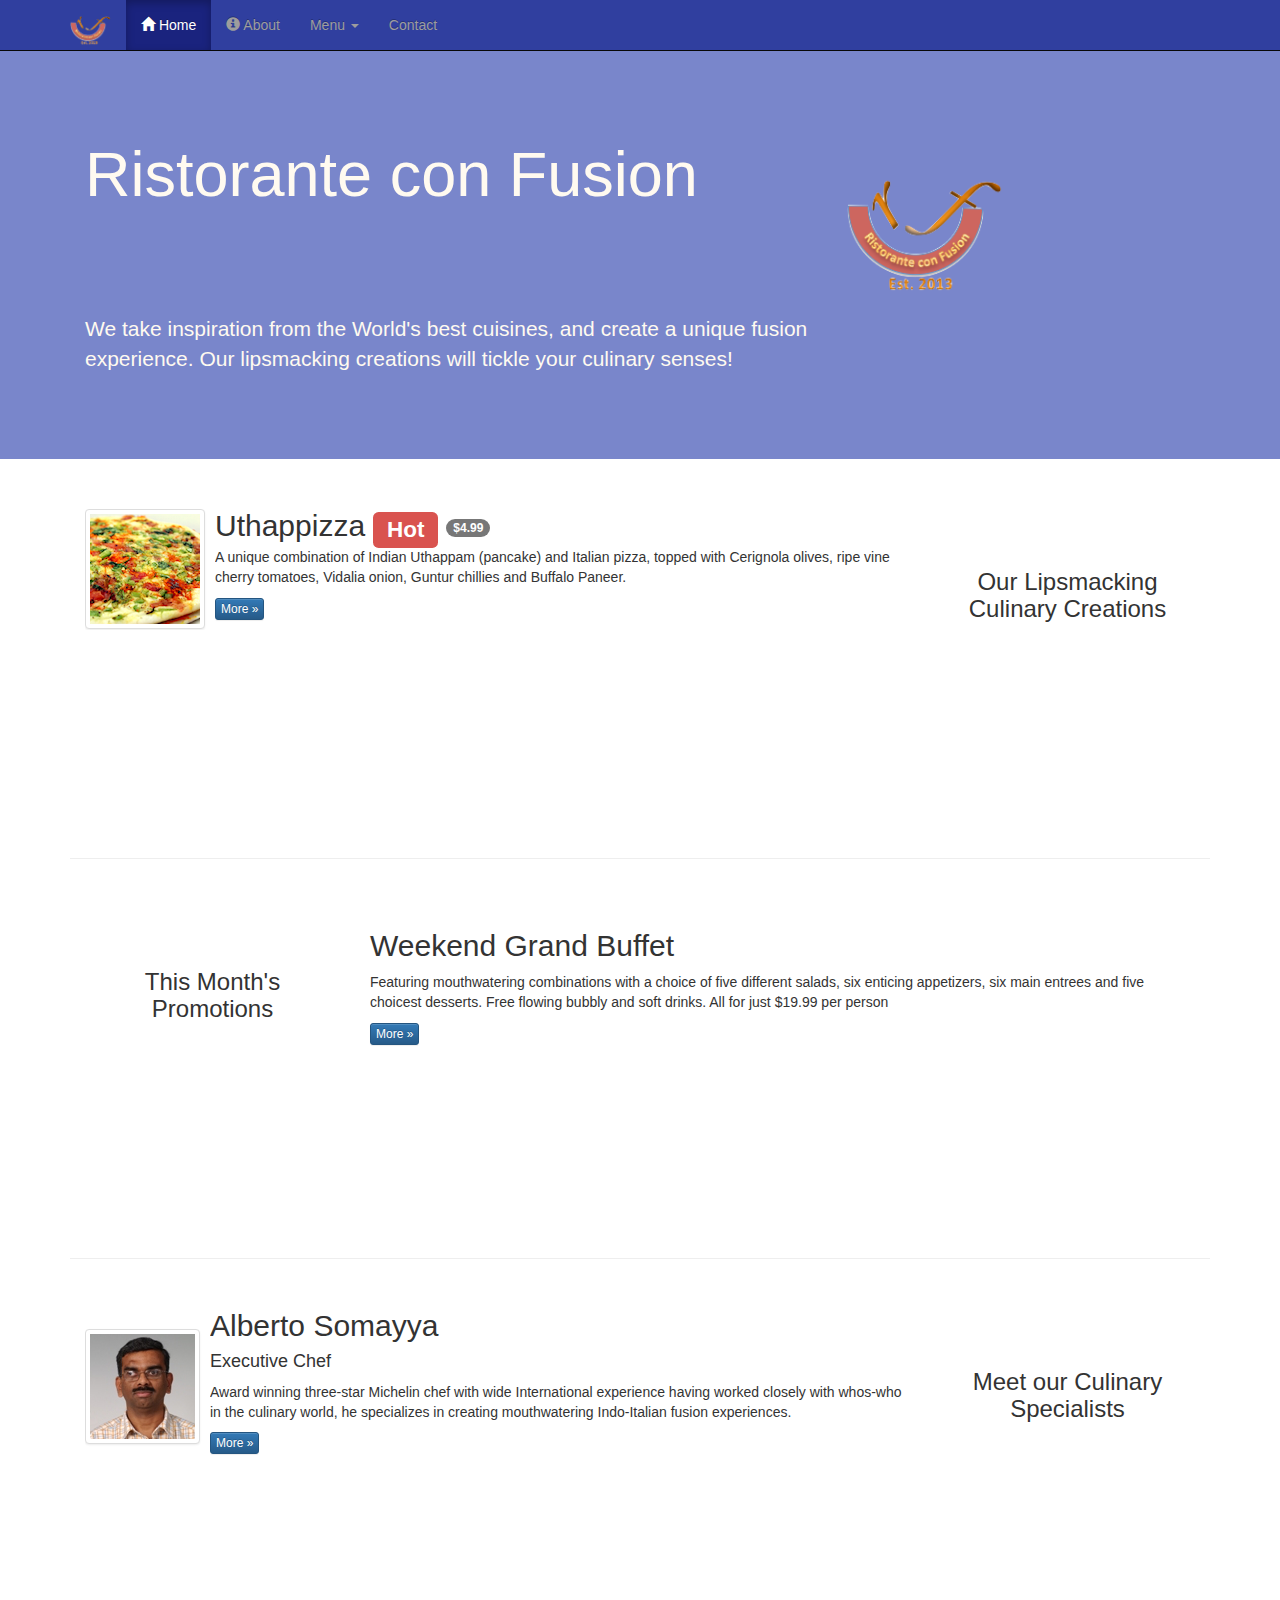
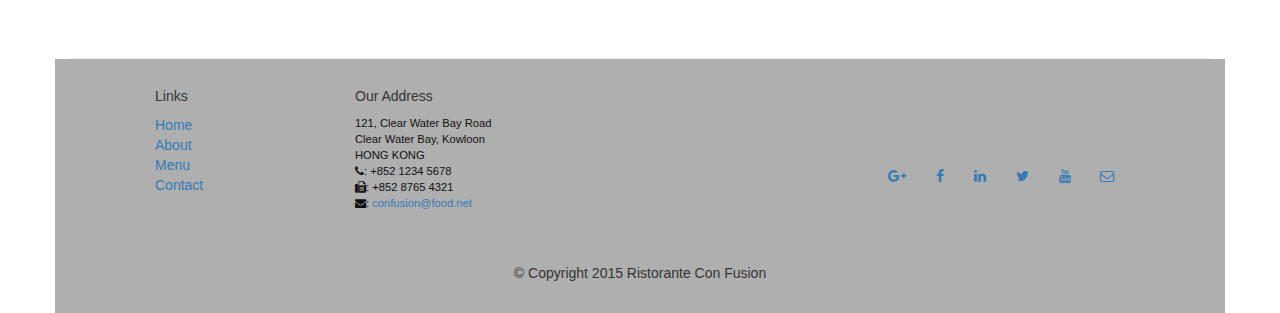
==== index.html @ f201716b "first" ====
<!DOCTYPE html>
<html lang="en">

<head>
    <meta charset="utf-8">
    <meta http-equiv="X-UA-Compatible" content="IE=edge">
    <meta name="viewport" content="width=device-width, initial-scale=1">
    
    <title>Ristorante Con Fusion</title>
    
    <!-- Bootstrap -->
    <link href="css/bootstrap.min.css" rel="stylesheet">
    <link href="css/bootstrap-theme.min.css" rel="stylesheet">
    <link href="css/font-awesome.min.css" rel="stylesheet">
    <link href="css/bootstrap-social.css" rel="stylesheet">
    <link href="css/mystyles.css" rel="stylesheet">
    <!-- HTML5 shim and Respond.js for IE8 support of HTML5 elements and media queries -->
    <!-- WARNING: Respond.js doesn't work if you view the page via file:// -->
    <!--[if lt IE 9]>
      <script src="https://oss.maxcdn.com/html5shiv/3.7.2/html5shiv.min.js"></script>
      <script src="https://oss.maxcdn.com/respond/1.4.2/respond.min.js"></script>
    <![endif]-->
</head>

<body>
    
    <nav class="navbar navbar-inverse navbar-fixed-top" role="navigation">
        <div class="container">
            <div class="navbar-header">
                    <button type="button" class="navbar-toggle collapsed" data-toggle="collapse" data-target="#navbar" aria-expanded="false" aria-controls="navbar">
                        <span class="sr-only">Toggle navigation</span>
                        <span class="icon-bar"></span>
                        <span class="icon-bar"></span>
                        <span class="icon-bar"></span>
                    </button>
                    <a class="navbar-brand" href="index.html"><img src="img/logo.png" height=30 width=41></a>
                </div>
            <div id="navbar" class="navbar-collapse collapse">
            <ul class="nav navbar-nav">
                <li class="active"><a href="index.html"><span class="glyphicon glyphicon-home"
                         aria-hidden="true"></span> Home</a></li>
                <li><a href="aboutus.html"><span class="glyphicon glyphicon-info-sign"
                                                 aria-hidden="true"></span> About</a></li>
                <li class="dropdown">
                        <a href="#" class="dropdown-toggle" data-toggle="dropdown"
                         role="button" aria-haspopup="true" aria-expanded="false">
                         Menu <span class="caret"></span></a>
                        <ul class="dropdown-menu">
                            <li><a href="#">Appetizers</a></li>
                            <li><a href="#">Main Courses</a></li>
                            <li><a href="#">Desserts</a></li>
                            <li><a href="#">Drinks</a></li>
                            <li role="separator" class="divider"></li>
                            <li class="dropdown-header">Specials</li>
                            <li><a href="#">Lunch Buffet</a></li>
                            <li><a href="#">Weekend Brunch</a></li>
                        </ul>
                     </li>
                <li><a href="contactus.html">Contact</a></li>
            </ul>
            </div>
        </div>
    </nav>
    
    
    <header class="jumbotron">
        <div class="container">
            <div class="row row-header">
                <div class="col-xs-12 col-sm-8">
                    <h1>Ristorante con Fusion</h1>
                    <p style="padding:40px;"></p>
                    <p>We take inspiration from the World's best cuisines, and create a unique fusion experience. Our lipsmacking creations will tickle your culinary senses!</p>
                </div>
                <div class="col-xs-12 col-sm-2">
                    <p style="padding:20px;"></p>
                    <img src="img/logo.png" class="img-responsive">
                </div>
            </div>
        </div>
    </header>

    <div class="container">
        <div class="row row-content">
            <div class="col-xs-12 col-sm-3 col-sm-push-9">
                <p style="padding:20px;"></p>
                <h3 align=center>Our Lipsmacking Culinary Creations</h3>
            </div>
            <div class="col-xs-12 col-sm-9 col-sm-pull-3">
                
                <div class="media">
                    <div class="media-left media-middle">
                        <a href="#">
                        <img class="media-object img-thumbnail"
                         src="img/uthappizza.png" alt="Uthappizza">
                        </a>
                    </div>
                    <div class="media-body">
                        <h2 class="media-heading">Uthappizza <span class="label label-danger">Hot</span> <span class="badge">$4.99</span></h2>
                        <p>A unique combination of Indian Uthappam (pancake) and
                          Italian pizza, topped with Cerignola olives, ripe vine
                          cherry tomatoes, Vidalia onion, Guntur chillies and
                          Buffalo Paneer.</p>
                        <p><a class="btn btn-primary btn-xs" href="#">More &raquo;</a></p>
                    </div>
                </div>
            </div>
        </div>

        <div class="row row-content">
            <div class="col-xs-12 col-sm-3">
                <p style="padding:20px;"></p>
                <h3 align=center>This Month's Promotions</h3>
            </div>
            <div class="col-xs-12 col-sm-9">
                <h2>Weekend Grand Buffet</h2>
                <p>Featuring mouthwatering combinations with a choice of five different salads, six enticing appetizers, six main entrees and five choicest desserts. Free flowing bubbly and soft drinks. All for just $19.99 per person </p>
                <p><a class="btn btn-primary btn-xs" href="#">More &raquo;</a></p>
            </div>
        </div>

        <div class="row row-content">
            <div class="col-xs-12 col-sm-3 col-sm-push-9">
                <p style="padding:20px;"></p>
                <h3 align=center>Meet our Culinary Specialists</h3>
            </div>
            <div class="col-xs-12 col-sm-9 col-sm-pull-3">
                <div class="media">
                    <div class="media-left media-middle">
                        <a href="#">
                        <img class="media-object img-thumbnail"
                         src="img/alberto.png" alt="Alberto Somayya">
                        </a>
                    </div>
                    <div class="media-body">
                        <h2 class="media-heading">Alberto Somayya</h2>
                        <h4>Executive Chef</h4>
                        <p>Award winning three-star Michelin chef with wide
                         International experience having worked closely with
                         whos-who in the culinary world, he specializes in
                          creating mouthwatering Indo-Italian fusion experiences.
                         </p>
                        <p><a class="btn btn-primary btn-xs" href="#">More &raquo;</a></p>
                    </div>
                </div>
            </div>
        </div>
    </div>

    <footer>
        <div class="container row-footer">
            <div class="row">             
                <div class="col-xs-5 col-xs-offset-1 col-sm-2 col-sm-offset-1">
                    <h5>Links</h5>
                    <ul class="list-unstyled">
                        <li><a href="#">Home</a></li>
                        <li><a href="aboutus.html">About</a></li>
                        <li><a href="#">Menu</a></li>
                        <li><a href="contactus.html">Contact</a></li>
                    </ul>
                </div>
                <div class="col-xs-6 col-sm-5">
                    <h5>Our Address</h5>
                    <address>
		              121, Clear Water Bay Road<br>
		              Clear Water Bay, Kowloon<br>
		              HONG KONG<br>
		              <i class="fa fa-phone"></i>: +852 1234 5678<br>
		          <i class="fa fa-fax"></i>: +852 8765 4321<br>
		          <i class="fa fa-envelope"></i>: 
                                 <a href="mailto:confusion@food.net">confusion@food.net</a>
		           </address>
                </div>
                <div class="col-xs-12 col-sm-4">
                    <div style="padding: 40px 10px;">
                        <div class="nav navbar-nav" style="padding: 40px 10px;">
                        <a class="btn btn-social-icon btn-google-plus" href="http://google.com/+"><i class="fa fa-google-plus"></i></a>
                        <a class="btn btn-social-icon btn-facebook" href="http://www.facebook.com/profile.php?id="><i class="fa fa-facebook"></i></a>
                        <a class="btn btn-social-icon btn-linkedin" href="http://www.linkedin.com/in/"><i class="fa fa-linkedin"></i></a>
                        <a class="btn btn-social-icon btn-twitter" href="http://twitter.com/"><i class="fa fa-twitter"></i></a>
                        <a class="btn btn-social-icon btn-youtube" href="http://youtube.com/"><i class="fa fa-youtube"></i></a>
                        <a class="btn btn-social-icon" href="mailto:"><i class="fa fa-envelope-o"></i></a>
                    </div>
                    </div>
                </div>
                <div class="col-xs-12">
                    <p style="padding:10px;"></p>
                    <p align=center>© Copyright 2015 Ristorante Con Fusion</p>
                </div>
            </div>
        </div>
    </footer>

     <!-- jQuery (necessary for Bootstrap's JavaScript plugins) -->
    <script src="https://ajax.googleapis.com/ajax/libs/jquery/1.11.3/jquery.min.js"></script>
    <!-- Include all compiled plugins (below), or include individual files as needed -->
    <script src="js/bootstrap.min.js"></script>
</body>

</html>
---- css/mystyles.css ----
.row-header{
    margin:0px auto;
    padding:0px auto;
}

.row-content {
    margin:0px auto;
    padding: 50px 0px 50px 0px;
    border-bottom: 1px ridge;
    min-height:400px;
}

.row-footer{
    background-color: #AfAfAf;
    margin:0px auto;
    padding: 20px 0px 20px 0px;
}

.jumbotron {
    padding:70px 30px 70px 30px;
    margin:0px auto;
    background: #7986CB ;
    color:floralwhite;
}

address{
    font-size:80%;
    margin:0px;
    color:#0f0f0f;
}


body{
    padding:50px 0px 0px 0px;
    z-index:0;
}

.navbar-inverse {
     background: #303F9F;
}

.navbar-inverse .navbar-nav > .active > a,
.navbar-inverse .navbar-nav > .active > a:hover,
.navbar-inverse .navbar-nav > .active > a:focus {
    color: #fff;
    background: #1A237E;
}

.navbar-inverse .navbar-nav > .open > a,
 .navbar-inverse .navbar-nav > .open > a:hover,
 .navbar-inverse .navbar-nav > .open > a:focus {
    color: #fff;
    background: #1A237E;
}

.navbar-inverse .navbar-nav .open .dropdown-menu> li> a,
.navbar-inverse .navbar-nav .open .dropdown-menu {
    background-color: #303F9F;
    color:#eeeeee;
}

.navbar-inverse .navbar-nav .open .dropdown-menu> li> a:hover {
    color:#000000;
}
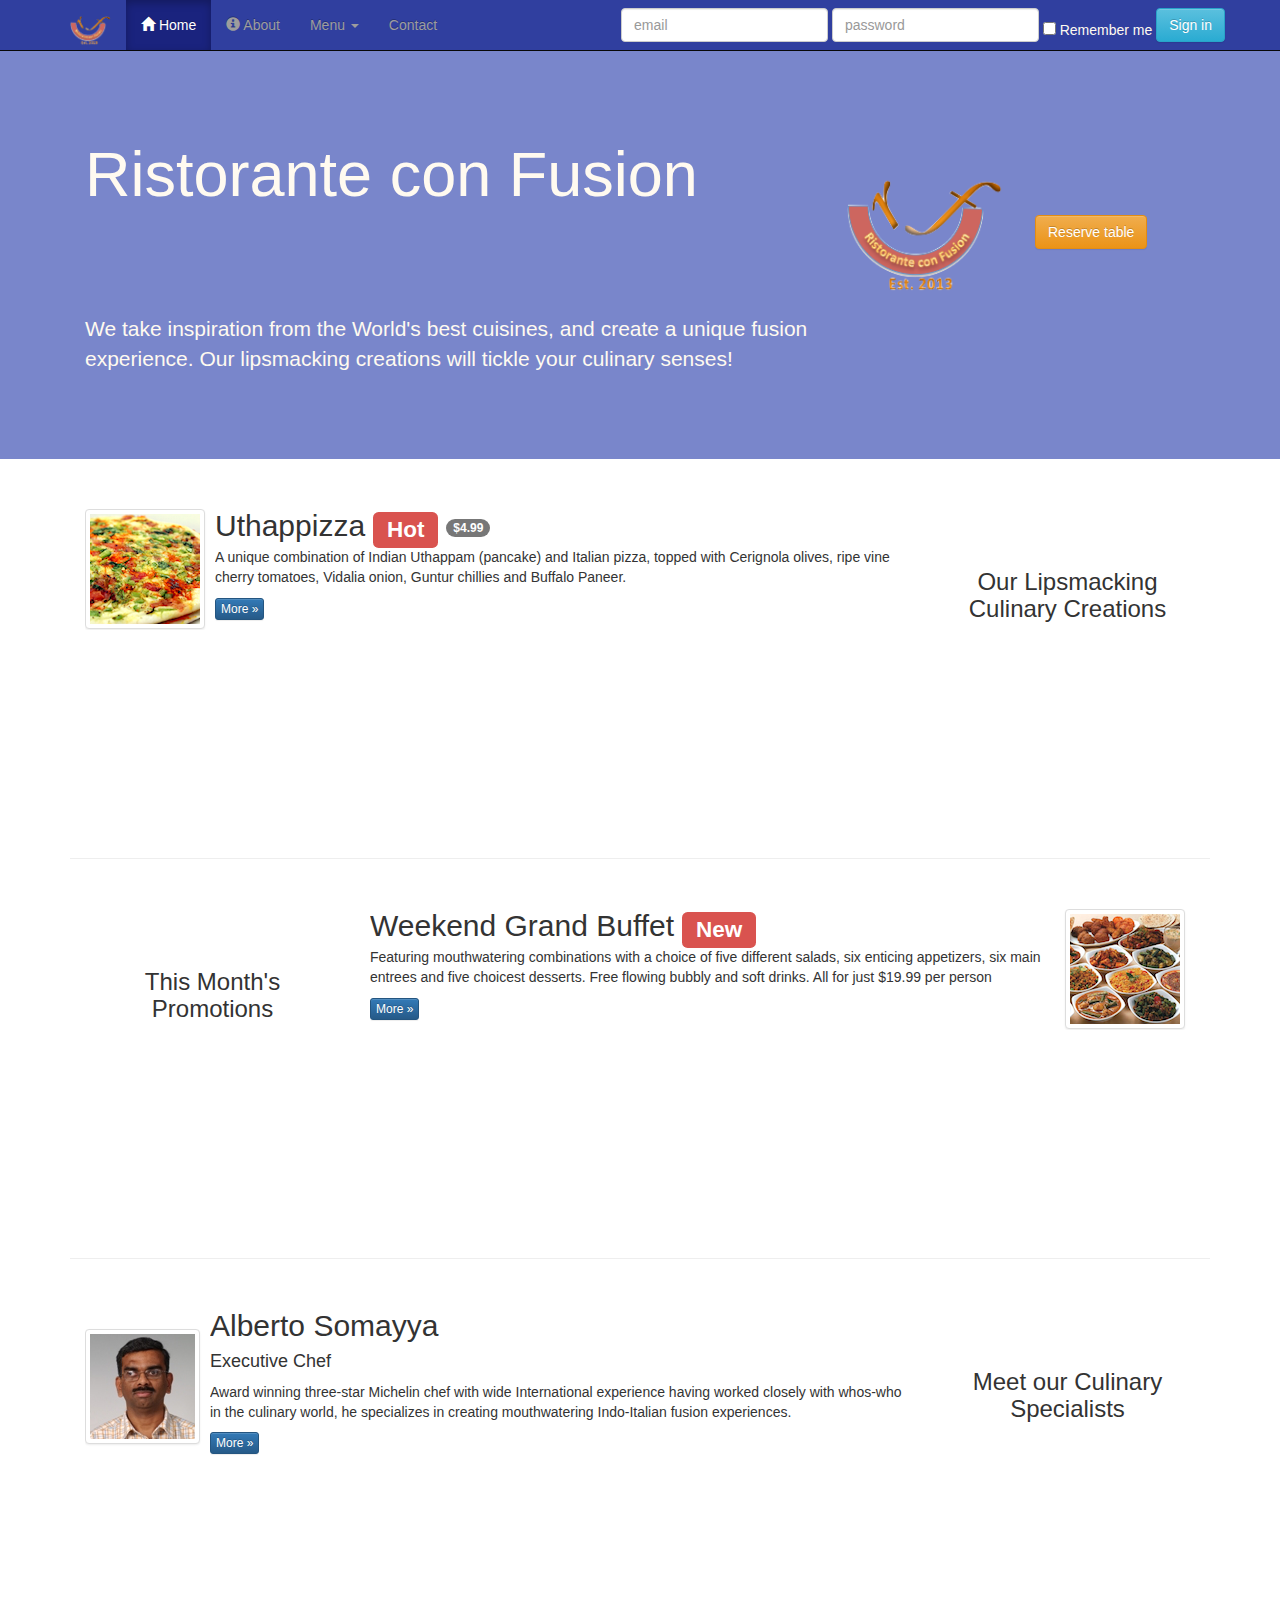
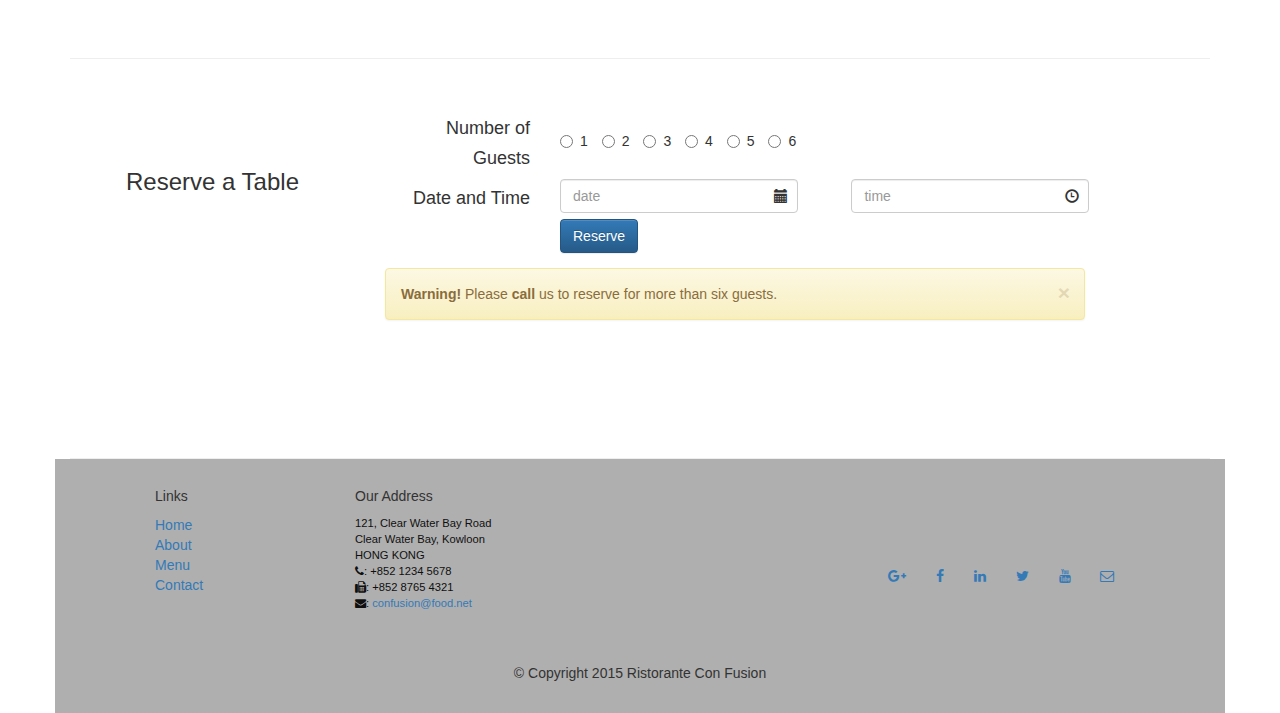
==== commit 36d6d7fd: "Week 2" ====
--- a/index.html
+++ b/index.html
@@ -36,28 +36,40 @@
                     <a class="navbar-brand" href="index.html"><img src="img/logo.png" height=30 width=41></a>
                 </div>
             <div id="navbar" class="navbar-collapse collapse">
-            <ul class="nav navbar-nav">
-                <li class="active"><a href="index.html"><span class="glyphicon glyphicon-home"
-                         aria-hidden="true"></span> Home</a></li>
-                <li><a href="aboutus.html"><span class="glyphicon glyphicon-info-sign"
-                                                 aria-hidden="true"></span> About</a></li>
-                <li class="dropdown">
-                        <a href="#" class="dropdown-toggle" data-toggle="dropdown"
-                         role="button" aria-haspopup="true" aria-expanded="false">
-                         Menu <span class="caret"></span></a>
-                        <ul class="dropdown-menu">
-                            <li><a href="#">Appetizers</a></li>
-                            <li><a href="#">Main Courses</a></li>
-                            <li><a href="#">Desserts</a></li>
-                            <li><a href="#">Drinks</a></li>
-                            <li role="separator" class="divider"></li>
-                            <li class="dropdown-header">Specials</li>
-                            <li><a href="#">Lunch Buffet</a></li>
-                            <li><a href="#">Weekend Brunch</a></li>
-                        </ul>
-                     </li>
-                <li><a href="contactus.html">Contact</a></li>
-            </ul>
+                <ul class="nav navbar-nav">
+                    <li class="active"><a href="index.html"><span class="glyphicon glyphicon-home"
+                             aria-hidden="true"></span> Home</a></li>
+                    <li><a href="aboutus.html"><span class="glyphicon glyphicon-info-sign"
+                                                     aria-hidden="true"></span> About</a></li>
+                    <li class="dropdown">
+                            <a href="#" class="dropdown-toggle" data-toggle="dropdown"
+                             role="button" aria-haspopup="true" aria-expanded="false">
+                             Menu <span class="caret"></span></a>
+                            <ul class="dropdown-menu">
+                                <li><a href="#">Appetizers</a></li>
+                                <li><a href="#">Main Courses</a></li>
+                                <li><a href="#">Desserts</a></li>
+                                <li><a href="#">Drinks</a></li>
+                                <li role="separator" class="divider"></li>
+                                <li class="dropdown-header">Specials</li>
+                                <li><a href="#">Lunch Buffet</a></li>
+                                <li><a href="#">Weekend Brunch</a></li>
+                            </ul>
+                         </li>
+                    <li><a href="contactus.html">Contact</a></li>
+                </ul>
+                <form class="navbar-form navbar-right form-horizontal" role="login">
+                  <div class="form-group">
+                    <input type="text" class="form-control" placeholder="email" />
+                    <input type="text" class="form-control" placeholder="password" />
+                      <div class="checkbox">
+                        <label style="color:floralwhite"><input type="checkbox" value=""> Remember me</label>
+                        </div>
+
+                  <button type="submit" class="btn btn-info">Sign in</button>
+                        </div>
+                  
+                </form>    
             </div>
         </div>
     </nav>
@@ -74,6 +86,10 @@
                 <div class="col-xs-12 col-sm-2">
                     <p style="padding:20px;"></p>
                     <img src="img/logo.png" class="img-responsive">
+                </div>
+                <div class="col-xs-12 col-sm-2">
+                    <p style="padding:40px;"></p>
+                    <a href="#reserve_table" class="btn btn-warning" role="button">Reserve table</a>
                 </div>
             </div>
         </div>
@@ -112,11 +128,21 @@
                 <h3 align=center>This Month's Promotions</h3>
             </div>
             <div class="col-xs-12 col-sm-9">
-                <h2>Weekend Grand Buffet</h2>
+                <div class="media">
+                    
+                    <div class="media-body">
+                <h2 class="media-heading">Weekend Grand Buffet <span class="label label-danger">New</span></h2>
                 <p>Featuring mouthwatering combinations with a choice of five different salads, six enticing appetizers, six main entrees and five choicest desserts. Free flowing bubbly and soft drinks. All for just $19.99 per person </p>
                 <p><a class="btn btn-primary btn-xs" href="#">More &raquo;</a></p>
             </div>
-        </div>
+                    <div class="media-left media-middle">
+                        <a href="#">
+                        <img class="media-object img-thumbnail"
+                         src="img/buffet.png" alt="Buffet">
+                        </a>
+                    </div>
+        </div>
+            </div></div>
 
         <div class="row row-content">
             <div class="col-xs-12 col-sm-3 col-sm-push-9">
@@ -144,6 +170,61 @@
                 </div>
             </div>
         </div>
+        <div class="row row-content" id="reserve_table">
+            <div class="col-xs-12 col-sm-3">
+                <p style="padding:20px;"></p>
+                <h3 align=center>Reserve a Table</h3>
+            </div>
+            <div class="col-xs-12 col-sm-8">
+            <form class="form-inline" role="form">
+                <div class="row">
+                <div class="col-xs-6 col-sm-3 text-right">
+                    <h4>Number of</h4>
+                    <h4>Guests</h4>
+                </div>
+                <div class="col-xs-6 col-sm-9">
+                    <p style="padding:5px"></p>
+                    <label class="radio-inline"><input type="radio" name="optradio">1</label>
+                    <label class="radio-inline"><input type="radio" name="optradio">2</label>
+                    <label class="radio-inline"><input type="radio" name="optradio">3</label>
+                    <label class="radio-inline"><input type="radio" name="optradio">4</label>
+                    <label class="radio-inline"><input type="radio" name="optradio">5</label>
+                    <label class="radio-inline"><input type="radio" name="optradio">6</label>
+                </div>
+                </div>
+                <div class="row">
+                    <div class="col-xs-6 col-sm-3 text-right">
+                        <h4>Date and Time</h4>
+                    </div>
+                    <div class="col-xs-6 col-sm-9 form-group">
+                        <div class="form-group has-feedback">
+                            <input type="text" class="form-control" id="date" placeholder="date">
+                            <i class="glyphicon glyphicon-calendar form-control-feedback"></i>
+                        </div>
+                    
+                        <div class="form-group has-feedback" style="padding-left:50px">
+                            <input type="text" class="form-control" id="time" placeholder="time">
+                            <i class="glyphicon glyphicon-time form-control-feedback"></i>
+                        </div>
+                    </div>
+                </div>
+                <div class="row">
+                <div class="col-xs-6 col-sm-9 col-sm-push-3">
+                    <button type="submit" class="btn btn-primary">Reserve</button>
+                    </div>
+                </div>
+                
+                <div class="alert alert-warning alert-dismissible" role="alert" style="margin:15px">
+                    
+  <button type="button" class="close" data-dismiss="alert" aria-label="Close"><span aria-hidden="true">&times;</span></button>
+  <strong>Warning!</strong> Please <strong>call</strong> us to reserve for more than six guests.
+</div>
+            </form>
+                
+            </div>
+            
+        </div>
+        
     </div>
 
     <footer>
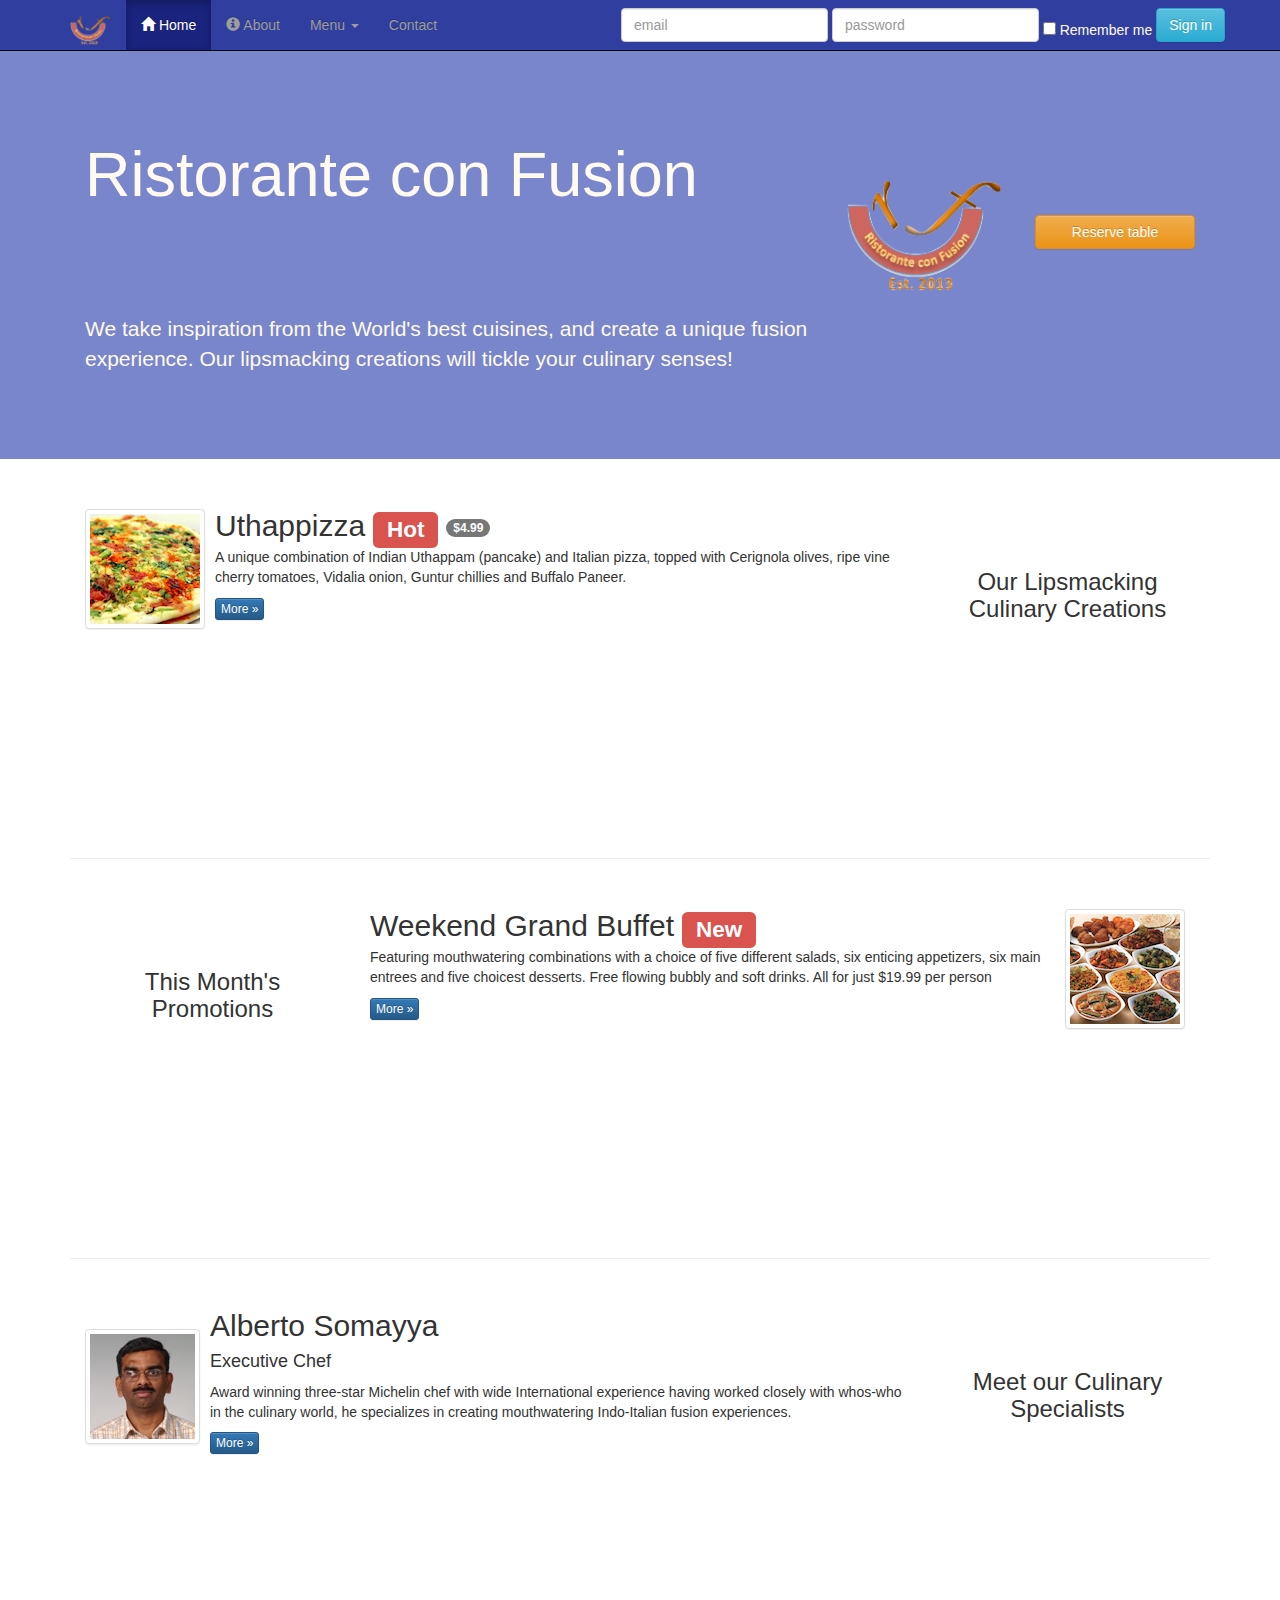
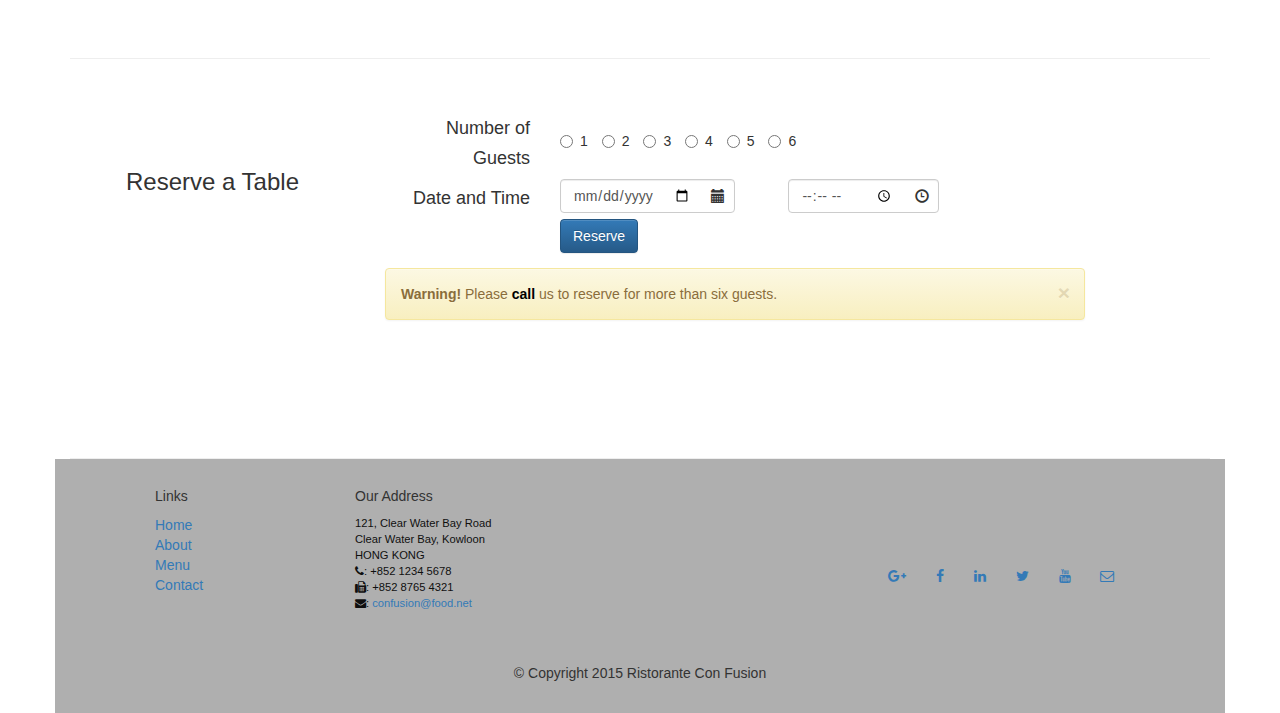
==== commit a780205c: "Fixed texboxes and link" ====
--- a/index.html
+++ b/index.html
@@ -89,7 +89,7 @@
                 </div>
                 <div class="col-xs-12 col-sm-2">
                     <p style="padding:40px;"></p>
-                    <a href="#reserve_table" class="btn btn-warning" role="button">Reserve table</a>
+                    <a href="#reserve_table" class="btn btn-warning  btn-block" role="button">Reserve table</a>
                 </div>
             </div>
         </div>
@@ -198,12 +198,12 @@
                     </div>
                     <div class="col-xs-6 col-sm-9 form-group">
                         <div class="form-group has-feedback">
-                            <input type="text" class="form-control" id="date" placeholder="date">
+                            <input type="date" class="form-control" id="date" placeholder="date">
                             <i class="glyphicon glyphicon-calendar form-control-feedback"></i>
                         </div>
                     
                         <div class="form-group has-feedback" style="padding-left:50px">
-                            <input type="text" class="form-control" id="time" placeholder="time">
+                            <input type="time" class="form-control" id="time" placeholder="time">
                             <i class="glyphicon glyphicon-time form-control-feedback"></i>
                         </div>
                     </div>
@@ -217,7 +217,7 @@
                 <div class="alert alert-warning alert-dismissible" role="alert" style="margin:15px">
                     
   <button type="button" class="close" data-dismiss="alert" aria-label="Close"><span aria-hidden="true">&times;</span></button>
-  <strong>Warning!</strong> Please <strong>call</strong> us to reserve for more than six guests.
+  <strong>Warning!</strong> Please <a href="tel:85212345678" style="color:black"><strong>call</strong></a> us to reserve for more than six guests.
 </div>
             </form>
                 
@@ -245,7 +245,7 @@
 		              121, Clear Water Bay Road<br>
 		              Clear Water Bay, Kowloon<br>
 		              HONG KONG<br>
-		              <i class="fa fa-phone"></i>: +852 1234 5678<br>
+		              <i id="phone" class="fa fa-phone"></i>: +852 1234 5678<br>
 		          <i class="fa fa-fax"></i>: +852 8765 4321<br>
 		          <i class="fa fa-envelope"></i>: 
                                  <a href="mailto:confusion@food.net">confusion@food.net</a>
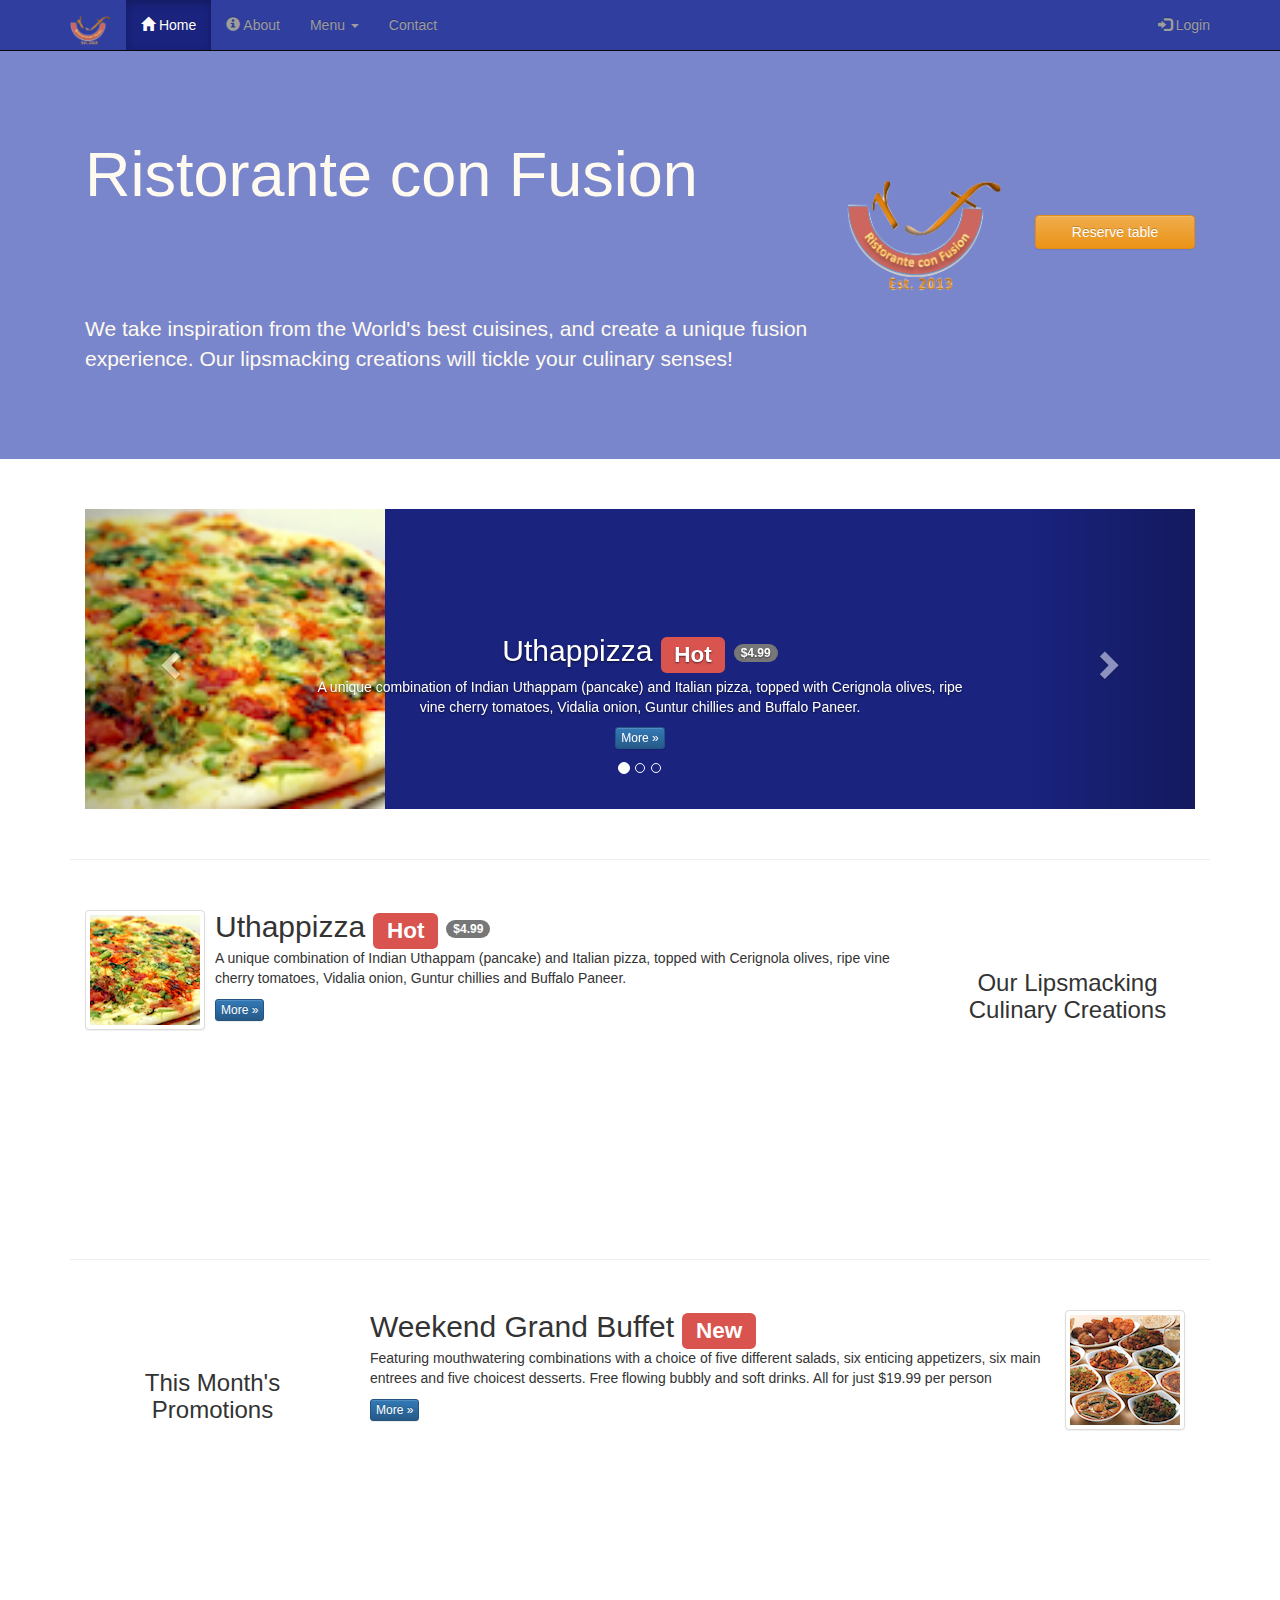
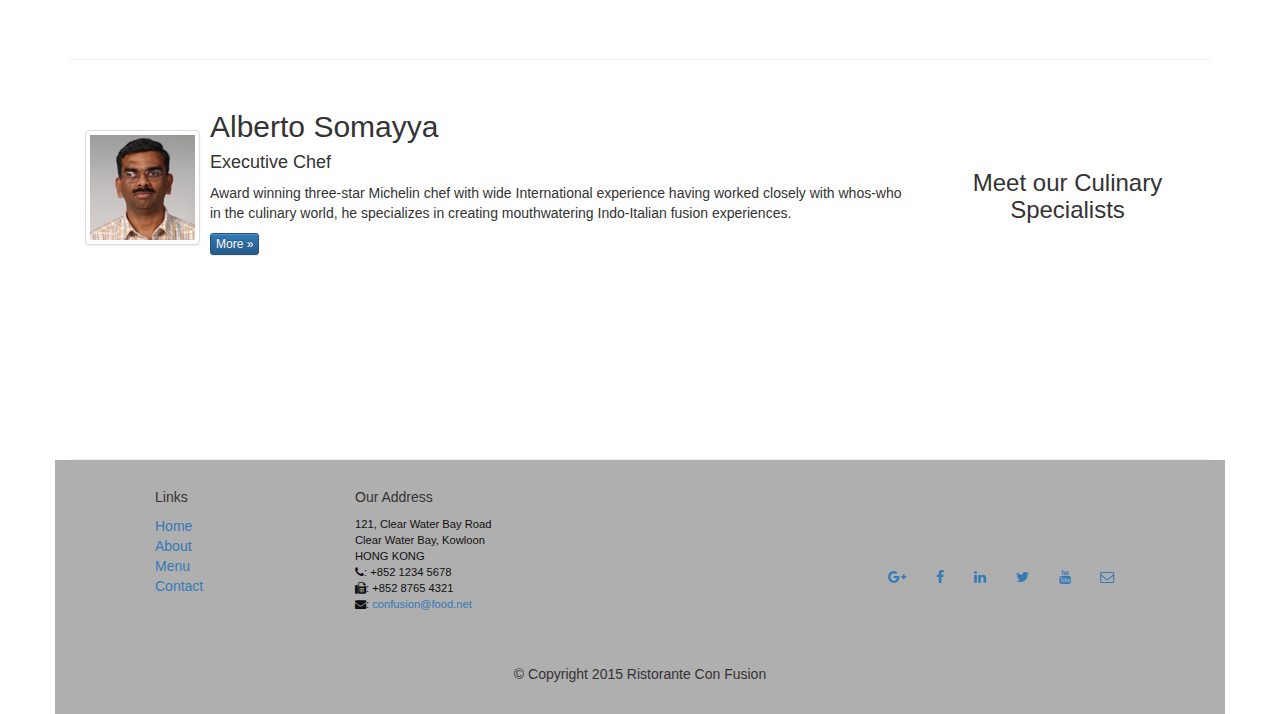
==== commit 5148e363: "Week 3" ====
--- a/index.html
+++ b/index.html
@@ -5,9 +5,9 @@
     <meta charset="utf-8">
     <meta http-equiv="X-UA-Compatible" content="IE=edge">
     <meta name="viewport" content="width=device-width, initial-scale=1">
-    
+
     <title>Ristorante Con Fusion</title>
-    
+
     <!-- Bootstrap -->
     <link href="css/bootstrap.min.css" rel="stylesheet">
     <link href="css/bootstrap-theme.min.css" rel="stylesheet">
@@ -23,18 +23,18 @@
 </head>
 
 <body>
-    
+
     <nav class="navbar navbar-inverse navbar-fixed-top" role="navigation">
         <div class="container">
             <div class="navbar-header">
-                    <button type="button" class="navbar-toggle collapsed" data-toggle="collapse" data-target="#navbar" aria-expanded="false" aria-controls="navbar">
-                        <span class="sr-only">Toggle navigation</span>
-                        <span class="icon-bar"></span>
-                        <span class="icon-bar"></span>
-                        <span class="icon-bar"></span>
-                    </button>
-                    <a class="navbar-brand" href="index.html"><img src="img/logo.png" height=30 width=41></a>
-                </div>
+                <button type="button" class="navbar-toggle collapsed" data-toggle="collapse" data-target="#navbar" aria-expanded="false" aria-controls="navbar">
+                    <span class="sr-only">Toggle navigation</span>
+                    <span class="icon-bar"></span>
+                    <span class="icon-bar"></span>
+                    <span class="icon-bar"></span>
+                </button>
+                <a class="navbar-brand" href="index.html"><img src="img/logo.png" height=30 width=41></a>
+            </div>
             <div id="navbar" class="navbar-collapse collapse">
                 <ul class="nav navbar-nav">
                     <li class="active"><a href="index.html"><span class="glyphicon glyphicon-home"
@@ -42,39 +42,143 @@
                     <li><a href="aboutus.html"><span class="glyphicon glyphicon-info-sign"
                                                      aria-hidden="true"></span> About</a></li>
                     <li class="dropdown">
-                            <a href="#" class="dropdown-toggle" data-toggle="dropdown"
-                             role="button" aria-haspopup="true" aria-expanded="false">
+                        <a href="#" class="dropdown-toggle" data-toggle="dropdown" role="button" aria-haspopup="true" aria-expanded="false">
                              Menu <span class="caret"></span></a>
-                            <ul class="dropdown-menu">
-                                <li><a href="#">Appetizers</a></li>
-                                <li><a href="#">Main Courses</a></li>
-                                <li><a href="#">Desserts</a></li>
-                                <li><a href="#">Drinks</a></li>
-                                <li role="separator" class="divider"></li>
-                                <li class="dropdown-header">Specials</li>
-                                <li><a href="#">Lunch Buffet</a></li>
-                                <li><a href="#">Weekend Brunch</a></li>
-                            </ul>
-                         </li>
+                        <ul class="dropdown-menu">
+                            <li><a href="#">Appetizers</a></li>
+                            <li><a href="#">Main Courses</a></li>
+                            <li><a href="#">Desserts</a></li>
+                            <li><a href="#">Drinks</a></li>
+                            <li role="separator" class="divider"></li>
+                            <li class="dropdown-header">Specials</li>
+                            <li><a href="#">Lunch Buffet</a></li>
+                            <li><a href="#">Weekend Brunch</a></li>
+                        </ul>
+                    </li>
                     <li><a href="contactus.html">Contact</a></li>
                 </ul>
-                <form class="navbar-form navbar-right form-horizontal" role="login">
-                  <div class="form-group">
-                    <input type="text" class="form-control" placeholder="email" />
-                    <input type="text" class="form-control" placeholder="password" />
-                      <div class="checkbox">
-                        <label style="color:floralwhite"><input type="checkbox" value=""> Remember me</label>
-                        </div>
-
-                  <button type="submit" class="btn btn-info">Sign in</button>
-                        </div>
-                  
-                </form>    
+                <ul class="nav navbar-nav navbar-right">
+                    <li>
+                        <a data-toggle="modal" data-target="#loginModal">
+                            <span class="glyphicon glyphicon-log-in"></span> Login</a>
+                    </li>
+                </ul>
             </div>
         </div>
     </nav>
-    
-    
+    <div id="loginModal" class="modal fade" role="dialog">
+        <div class="modal-dialog">
+            <!-- Modal content-->
+            <div class="modal-content">
+                <div class="modal-header">
+                    <button type="button" class="close" data-dismiss="modal">&times;</button>
+                    <h4 class="modal-title">Login </h4>
+                </div>
+                <div class="modal-body">
+                    <form class="form-inline" role="login">
+                        <div class="form-group">
+                            <label class="sr-only" for="email">Email address</label>
+                            <input type="email" class="form-control input-sm" id="email" placeholder="email" />
+                        </div>
+                        <div class="form-group">
+                            <label class="sr-only" for="password">Password</label>
+                            <input type="password" class="form-control input-sm" id="password" placeholder="password" />
+                        </div>
+                        <div class="checkbox">
+                            <label>
+                                <input type="checkbox" value=""> Remember me
+                            </label>
+                        </div>
+
+                        <button type="submit" class="btn btn-info btn-sm">Sign in</button>
+                        <button type="button" class="btn btn-default btn-sm" data-dismiss="modal">Cancel</button>
+                    </form>
+                </div>
+            </div>
+        </div>
+    </div>
+    </div>
+
+    <div id="reserveModal" class="modal fade" role="dialog">
+        <div class="modal-dialog">
+            <!-- Modal content-->
+            <div class="modal-content">
+                <div class="modal-header">
+                    <button type="button" class="close" data-dismiss="modal">&times;</button>
+                    <h4 class="modal-title">Reserve Table</h4>
+                </div>
+                <div class="modal-body">
+                    <form class="form-inline" role="login">
+                        <div class="row">
+                            <div class="col-xs-6 col-sm-3 text-right">
+                                <h4>Number of</h4>
+                                <h4>Guests</h4>
+                            </div>
+                            <div class="col-xs-6 col-sm-9">
+                                <p style="padding:5px"></p>
+                                <label class="radio-inline">
+                                    <input type="radio" name="optradio">1</label>
+                                <label class="radio-inline">
+                                    <input type="radio" name="optradio">2</label>
+                                <label class="radio-inline">
+                                    <input type="radio" name="optradio">3</label>
+                                <label class="radio-inline">
+                                    <input type="radio" name="optradio">4</label>
+                                <label class="radio-inline">
+                                    <input type="radio" name="optradio">5</label>
+                                <label class="radio-inline">
+                                    <input type="radio" name="optradio">6</label>
+                            </div>
+                        </div>
+                        <div class="row">
+                            <div class="col-xs-6 col-sm-3 text-right">
+                                <h4>Section</h4>
+                            </div>
+                            <div class="col-xs-6 col-sm-9">
+                                <div class="btn-group" data-toggle="buttons">
+                                    <label class="btn btn-success active">
+                                        <input type="radio" autocomplete="off" checked> Non-Smoking
+                                    </label>
+                                    <label class="btn btn-danger">
+                                        <input type="radio" autocomplete="off"> Smoking
+                                    </label>
+                                </div>
+                            </div>
+                        </div>
+                        <div class="row">
+                            <div class="col-xs-6 col-sm-3 text-right">
+                                <h4>Date and Time</h4>
+                            </div>
+                            <div class="col-xs-6 col-sm-9 form-group">
+                                <div class="form-group has-feedback">
+                                    <input type="date" class="form-control" id="date" placeholder="date">
+                                    <i class="glyphicon glyphicon-calendar form-control-feedback"></i>
+                                </div>
+
+                                <div class="form-group has-feedback" style="padding-left:50px">
+                                    <input type="time" class="form-control" id="time" placeholder="time">
+                                    <i class="glyphicon glyphicon-time form-control-feedback"></i>
+                                </div>
+                            </div>
+                        </div>
+                        <div class="row">
+                            <div class="col-xs-6 col-sm-9 col-sm-push-3">
+                                <button type="submit" class="btn btn-primary">Reserve</button>
+                                <button type="button" class="btn btn-default" data-dismiss="modal">Cancel</button>
+                            </div>
+                        </div>
+
+                        <div class="alert alert-warning alert-dismissible" role="alert" style="margin:15px">
+
+                            <button type="button" class="close" data-dismiss="alert" aria-label="Close"><span aria-hidden="true">&times;</span></button>
+                            <strong>Warning!</strong> Please <a href="tel:85212345678" style="color:black"><strong>call</strong></a> us to reserve for more than six guests.
+                        </div>
+                    </form>
+                </div>
+            </div>
+        </div>
+    </div>
+
     <header class="jumbotron">
         <div class="container">
             <div class="row row-header">
@@ -89,33 +193,81 @@
                 </div>
                 <div class="col-xs-12 col-sm-2">
                     <p style="padding:40px;"></p>
-                    <a href="#reserve_table" class="btn btn-warning  btn-block" role="button">Reserve table</a>
+                    <a type="button" class="btn btn-warning btn-block" data-toggle="modal" data-target="#reserveModal" data-placement="bottom">Reserve table</a>
                 </div>
             </div>
         </div>
     </header>
 
     <div class="container">
+        <div class="row row-content">
+            <div class="col-xs-12">
+
+                <div id="mycarousel" class="carousel slide" data-ride="carousel">
+                    <!-- Wrapper for slides -->
+                    <div class="carousel-inner" role="listbox">
+                        <!-- Indicators -->
+                        <ol class="carousel-indicators">
+                            <li data-target="#mycarousel" data-slide-to="0" class="active"></li>
+                            <li data-target="#mycarousel" data-slide-to="1"></li>
+                            <li data-target="#mycarousel" data-slide-to="2"></li>
+                        </ol>
+                        <div class="item active">
+                            <img class="img-responsive" src="img/uthappizza.png" alt="Uthappizza">
+                            <div class="carousel-caption">
+                                <h2>Uthappizza  <span class="label label-danger">Hot</span> <span class="badge">$4.99</span></h2>
+                                <p>A unique combination of Indian Uthappam (pancake) and Italian pizza, topped with Cerignola olives, ripe vine cherry tomatoes, Vidalia onion, Guntur chillies and Buffalo Paneer.</p>
+                                <p><a class="btn btn-primary btn-xs" href="#">More &raquo;</a></p>
+                            </div>
+                        </div>
+                        <div class="item">
+                            <img class="img-responsive" src="img/buffet.png" alt="Buffet">
+                            <div class="carousel-caption">
+                                <h2>Weekend Grand Buffet <span class="label label-danger label-xs">New</span></h2>
+                                <p>Featuring mouthwatering combinations with a choice of five different salads, six enticing appetizers, six main entrees and five choicest desserts. Free flowing bubbly and soft drinks. All for just $19.99 per person </p>
+                                <p><a class="btn btn-primary btn-xs" href="#">More &raquo;</a></p>
+                            </div>
+                        </div>
+
+                        <div class="item">
+                            <img class="img-responsive" src="img/alberto.png" alt="Alberto Somayya">
+                            <div class="carousel-caption">
+                                <h2 class="media-heading">Alberto Somayya</h2>
+                                <h4>Executive Chef</h4>
+                                <p>Award winning three-star Michelin chef with wide International experience having worked closely with whos-who in the culinary world, he specializes in creating mouthwatering Indo-Italian fusion experiences.
+                                </p>
+                                <p><a class="btn btn-primary btn-xs" href="#">More &raquo;</a></p>
+                            </div>
+                        </div>
+                    </div>
+                    <!-- Controls -->
+                    <a class="left carousel-control" href="#mycarousel" role="button" data-slide="prev">
+                        <span class="glyphicon glyphicon-chevron-left" aria-hidden="true"></span>
+                        <span class="sr-only">Previous</span>
+                    </a>
+                    <a class="right carousel-control" href="#mycarousel" role="button" data-slide="next">
+                        <span class="glyphicon glyphicon-chevron-right" aria-hidden="true"></span>
+                        <span class="sr-only">Next</span>
+                    </a>
+                </div>
+            </div>
+        </div>
         <div class="row row-content">
             <div class="col-xs-12 col-sm-3 col-sm-push-9">
                 <p style="padding:20px;"></p>
                 <h3 align=center>Our Lipsmacking Culinary Creations</h3>
             </div>
             <div class="col-xs-12 col-sm-9 col-sm-pull-3">
-                
+
                 <div class="media">
                     <div class="media-left media-middle">
                         <a href="#">
-                        <img class="media-object img-thumbnail"
-                         src="img/uthappizza.png" alt="Uthappizza">
+                            <img class="media-object img-thumbnail" src="img/uthappizza.png" alt="Uthappizza">
                         </a>
                     </div>
                     <div class="media-body">
                         <h2 class="media-heading">Uthappizza <span class="label label-danger">Hot</span> <span class="badge">$4.99</span></h2>
-                        <p>A unique combination of Indian Uthappam (pancake) and
-                          Italian pizza, topped with Cerignola olives, ripe vine
-                          cherry tomatoes, Vidalia onion, Guntur chillies and
-                          Buffalo Paneer.</p>
+                        <p>A unique combination of Indian Uthappam (pancake) and Italian pizza, topped with Cerignola olives, ripe vine cherry tomatoes, Vidalia onion, Guntur chillies and Buffalo Paneer.</p>
                         <p><a class="btn btn-primary btn-xs" href="#">More &raquo;</a></p>
                     </div>
                 </div>
@@ -129,20 +281,20 @@
             </div>
             <div class="col-xs-12 col-sm-9">
                 <div class="media">
-                    
+
                     <div class="media-body">
-                <h2 class="media-heading">Weekend Grand Buffet <span class="label label-danger">New</span></h2>
-                <p>Featuring mouthwatering combinations with a choice of five different salads, six enticing appetizers, six main entrees and five choicest desserts. Free flowing bubbly and soft drinks. All for just $19.99 per person </p>
-                <p><a class="btn btn-primary btn-xs" href="#">More &raquo;</a></p>
-            </div>
+                        <h2 class="media-heading">Weekend Grand Buffet <span class="label label-danger">New</span></h2>
+                        <p>Featuring mouthwatering combinations with a choice of five different salads, six enticing appetizers, six main entrees and five choicest desserts. Free flowing bubbly and soft drinks. All for just $19.99 per person </p>
+                        <p><a class="btn btn-primary btn-xs" href="#">More &raquo;</a></p>
+                    </div>
                     <div class="media-left media-middle">
                         <a href="#">
-                        <img class="media-object img-thumbnail"
-                         src="img/buffet.png" alt="Buffet">
+                            <img class="media-object img-thumbnail" src="img/buffet.png" alt="Buffet">
                         </a>
                     </div>
-        </div>
-            </div></div>
+                </div>
+            </div>
+        </div>
 
         <div class="row row-content">
             <div class="col-xs-12 col-sm-3 col-sm-push-9">
@@ -153,83 +305,24 @@
                 <div class="media">
                     <div class="media-left media-middle">
                         <a href="#">
-                        <img class="media-object img-thumbnail"
-                         src="img/alberto.png" alt="Alberto Somayya">
+                            <img class="media-object img-thumbnail" src="img/alberto.png" alt="Alberto Somayya">
                         </a>
                     </div>
                     <div class="media-body">
                         <h2 class="media-heading">Alberto Somayya</h2>
                         <h4>Executive Chef</h4>
-                        <p>Award winning three-star Michelin chef with wide
-                         International experience having worked closely with
-                         whos-who in the culinary world, he specializes in
-                          creating mouthwatering Indo-Italian fusion experiences.
-                         </p>
+                        <p>Award winning three-star Michelin chef with wide International experience having worked closely with whos-who in the culinary world, he specializes in creating mouthwatering Indo-Italian fusion experiences.
+                        </p>
                         <p><a class="btn btn-primary btn-xs" href="#">More &raquo;</a></p>
                     </div>
                 </div>
             </div>
         </div>
-        <div class="row row-content" id="reserve_table">
-            <div class="col-xs-12 col-sm-3">
-                <p style="padding:20px;"></p>
-                <h3 align=center>Reserve a Table</h3>
-            </div>
-            <div class="col-xs-12 col-sm-8">
-            <form class="form-inline" role="form">
-                <div class="row">
-                <div class="col-xs-6 col-sm-3 text-right">
-                    <h4>Number of</h4>
-                    <h4>Guests</h4>
-                </div>
-                <div class="col-xs-6 col-sm-9">
-                    <p style="padding:5px"></p>
-                    <label class="radio-inline"><input type="radio" name="optradio">1</label>
-                    <label class="radio-inline"><input type="radio" name="optradio">2</label>
-                    <label class="radio-inline"><input type="radio" name="optradio">3</label>
-                    <label class="radio-inline"><input type="radio" name="optradio">4</label>
-                    <label class="radio-inline"><input type="radio" name="optradio">5</label>
-                    <label class="radio-inline"><input type="radio" name="optradio">6</label>
-                </div>
-                </div>
-                <div class="row">
-                    <div class="col-xs-6 col-sm-3 text-right">
-                        <h4>Date and Time</h4>
-                    </div>
-                    <div class="col-xs-6 col-sm-9 form-group">
-                        <div class="form-group has-feedback">
-                            <input type="date" class="form-control" id="date" placeholder="date">
-                            <i class="glyphicon glyphicon-calendar form-control-feedback"></i>
-                        </div>
-                    
-                        <div class="form-group has-feedback" style="padding-left:50px">
-                            <input type="time" class="form-control" id="time" placeholder="time">
-                            <i class="glyphicon glyphicon-time form-control-feedback"></i>
-                        </div>
-                    </div>
-                </div>
-                <div class="row">
-                <div class="col-xs-6 col-sm-9 col-sm-push-3">
-                    <button type="submit" class="btn btn-primary">Reserve</button>
-                    </div>
-                </div>
-                
-                <div class="alert alert-warning alert-dismissible" role="alert" style="margin:15px">
-                    
-  <button type="button" class="close" data-dismiss="alert" aria-label="Close"><span aria-hidden="true">&times;</span></button>
-  <strong>Warning!</strong> Please <a href="tel:85212345678" style="color:black"><strong>call</strong></a> us to reserve for more than six guests.
-</div>
-            </form>
-                
-            </div>
-            
-        </div>
-        
     </div>
 
     <footer>
         <div class="container row-footer">
-            <div class="row">             
+            <div class="row">
                 <div class="col-xs-5 col-xs-offset-1 col-sm-2 col-sm-offset-1">
                     <h5>Links</h5>
                     <ul class="list-unstyled">
@@ -254,13 +347,13 @@
                 <div class="col-xs-12 col-sm-4">
                     <div style="padding: 40px 10px;">
                         <div class="nav navbar-nav" style="padding: 40px 10px;">
-                        <a class="btn btn-social-icon btn-google-plus" href="http://google.com/+"><i class="fa fa-google-plus"></i></a>
-                        <a class="btn btn-social-icon btn-facebook" href="http://www.facebook.com/profile.php?id="><i class="fa fa-facebook"></i></a>
-                        <a class="btn btn-social-icon btn-linkedin" href="http://www.linkedin.com/in/"><i class="fa fa-linkedin"></i></a>
-                        <a class="btn btn-social-icon btn-twitter" href="http://twitter.com/"><i class="fa fa-twitter"></i></a>
-                        <a class="btn btn-social-icon btn-youtube" href="http://youtube.com/"><i class="fa fa-youtube"></i></a>
-                        <a class="btn btn-social-icon" href="mailto:"><i class="fa fa-envelope-o"></i></a>
-                    </div>
+                            <a class="btn btn-social-icon btn-google-plus" href="http://google.com/+"><i class="fa fa-google-plus"></i></a>
+                            <a class="btn btn-social-icon btn-facebook" href="http://www.facebook.com/profile.php?id="><i class="fa fa-facebook"></i></a>
+                            <a class="btn btn-social-icon btn-linkedin" href="http://www.linkedin.com/in/"><i class="fa fa-linkedin"></i></a>
+                            <a class="btn btn-social-icon btn-twitter" href="http://twitter.com/"><i class="fa fa-twitter"></i></a>
+                            <a class="btn btn-social-icon btn-youtube" href="http://youtube.com/"><i class="fa fa-youtube"></i></a>
+                            <a class="btn btn-social-icon" href="mailto:"><i class="fa fa-envelope-o"></i></a>
+                        </div>
                     </div>
                 </div>
                 <div class="col-xs-12">
@@ -271,7 +364,7 @@
         </div>
     </footer>
 
-     <!-- jQuery (necessary for Bootstrap's JavaScript plugins) -->
+    <!-- jQuery (necessary for Bootstrap's JavaScript plugins) -->
     <script src="https://ajax.googleapis.com/ajax/libs/jquery/1.11.3/jquery.min.js"></script>
     <!-- Include all compiled plugins (below), or include individual files as needed -->
     <script src="js/bootstrap.min.js"></script>
--- a/css/mystyles.css
+++ b/css/mystyles.css
@@ -61,4 +61,28 @@
 
 .navbar-inverse .navbar-nav .open .dropdown-menu> li> a:hover {
     color:#000000;
+}
+
+.tab-content {
+    border-left: 1px solid #ddd;
+    border-right: 1px solid #ddd;
+    border-bottom: 1px solid #ddd;
+    padding: 10px;
+}
+
+.affix {
+    top:100px;
+}
+
+.carousel {
+    background:#1A237E;
+}
+.carousel .item {
+  height: 300px;
+}
+.item img {
+    position: absolute;
+    top: 0;
+    left: 0;
+    min-height: 300px;
 }